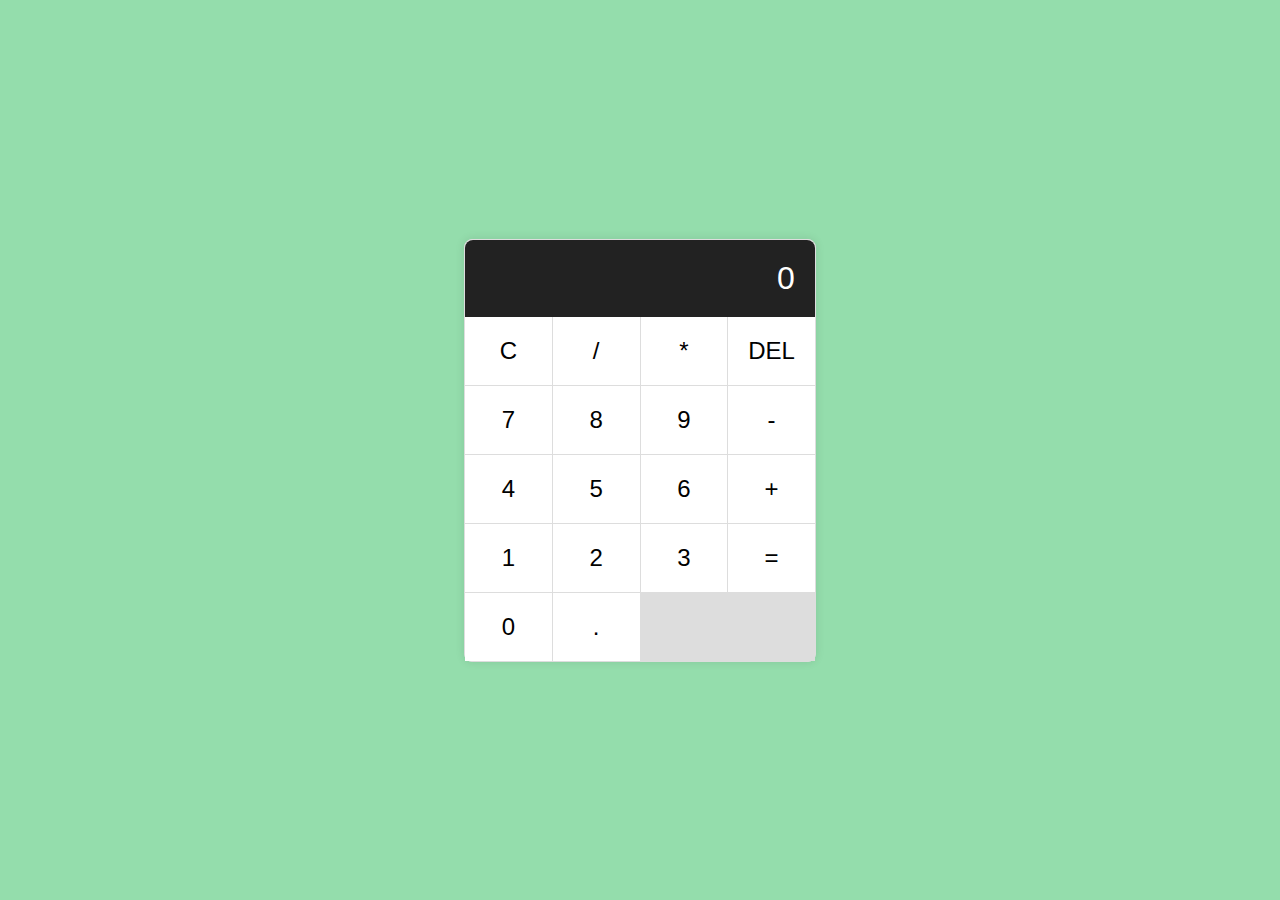
==== index.html @ e9cc3d2d "Add files via upload" ====
<!DOCTYPE html>
<html lang="en">
<head>
    <meta charset="UTF-8">
    <meta name="viewport" content="width=device-width, initial-scale=1.0">
    <title>Calculator</title>
    <link rel="stylesheet" href="styles.css">
</head>
<body>
    <div class="calculator">
        <div class="display" id="display">0</div>
        <div class="buttons">
            <button class="btn" onclick="clearDisplay()">C</button>
            <button class="btn" onclick="appendToDisplay('/')">/</button>
            <button class="btn" onclick="appendToDisplay('*')">*</button>
            <button class="btn" onclick="deleteLast()">DEL</button>
            <button class="btn" onclick="appendToDisplay('7')">7</button>
            <button class="btn" onclick="appendToDisplay('8')">8</button>
            <button class="btn" onclick="appendToDisplay('9')">9</button>
            <button class="btn" onclick="appendToDisplay('-')">-</button>
            <button class="btn" onclick="appendToDisplay('4')">4</button>
            <button class="btn" onclick="appendToDisplay('5')">5</button>
            <button class="btn" onclick="appendToDisplay('6')">6</button>
            <button class="btn" onclick="appendToDisplay('+')">+</button>
            <button class="btn" onclick="appendToDisplay('1')">1</button>
            <button class="btn" onclick="appendToDisplay('2')">2</button>
            <button class="btn" onclick="appendToDisplay('3')">3</button>
            <button class="btn" onclick="calculate()">=</button>
            <button class="btn" onclick="appendToDisplay('0')">0</button>
            <button class="btn" onclick="appendToDisplay('.')">.</button>
        </div>
    </div>
    <script src="script.js"></script>
</body>
</html>
---- styles.css ----
body {
    display: flex;
    justify-content: center;
    align-items: center;
    height: 100vh;
    background-color: #94ddac;
    margin: 0;
    font-family: Arial, sans-serif;
}

.calculator {
    border: 1px solid #ddd;
    border-radius: 8px;
    box-shadow: 0 0 10px rgba(0, 0, 0, 0.1);
    background-color: #fff;
}

.display {
    font-size: 2em;
    background-color: #222;
    color: #fff;
    text-align: right;
    padding: 20px;
    border-top-left-radius: 8px;
    border-top-right-radius: 8px;
    overflow: hidden;
}

.buttons {
    display: grid;
    grid-template-columns: repeat(4, 1fr);
    grid-gap: 1px;
    background-color: #ddd;
}

.btn {
    font-size: 1.5em;
    padding: 20px;
    background-color: #fff;
    border: none;
    cursor: pointer;
    transition: background-color 0.2s;
}

.btn:hover {
    background-color: #f1f1f1;
}

.btn:active {
    background-color: #ddd;
}
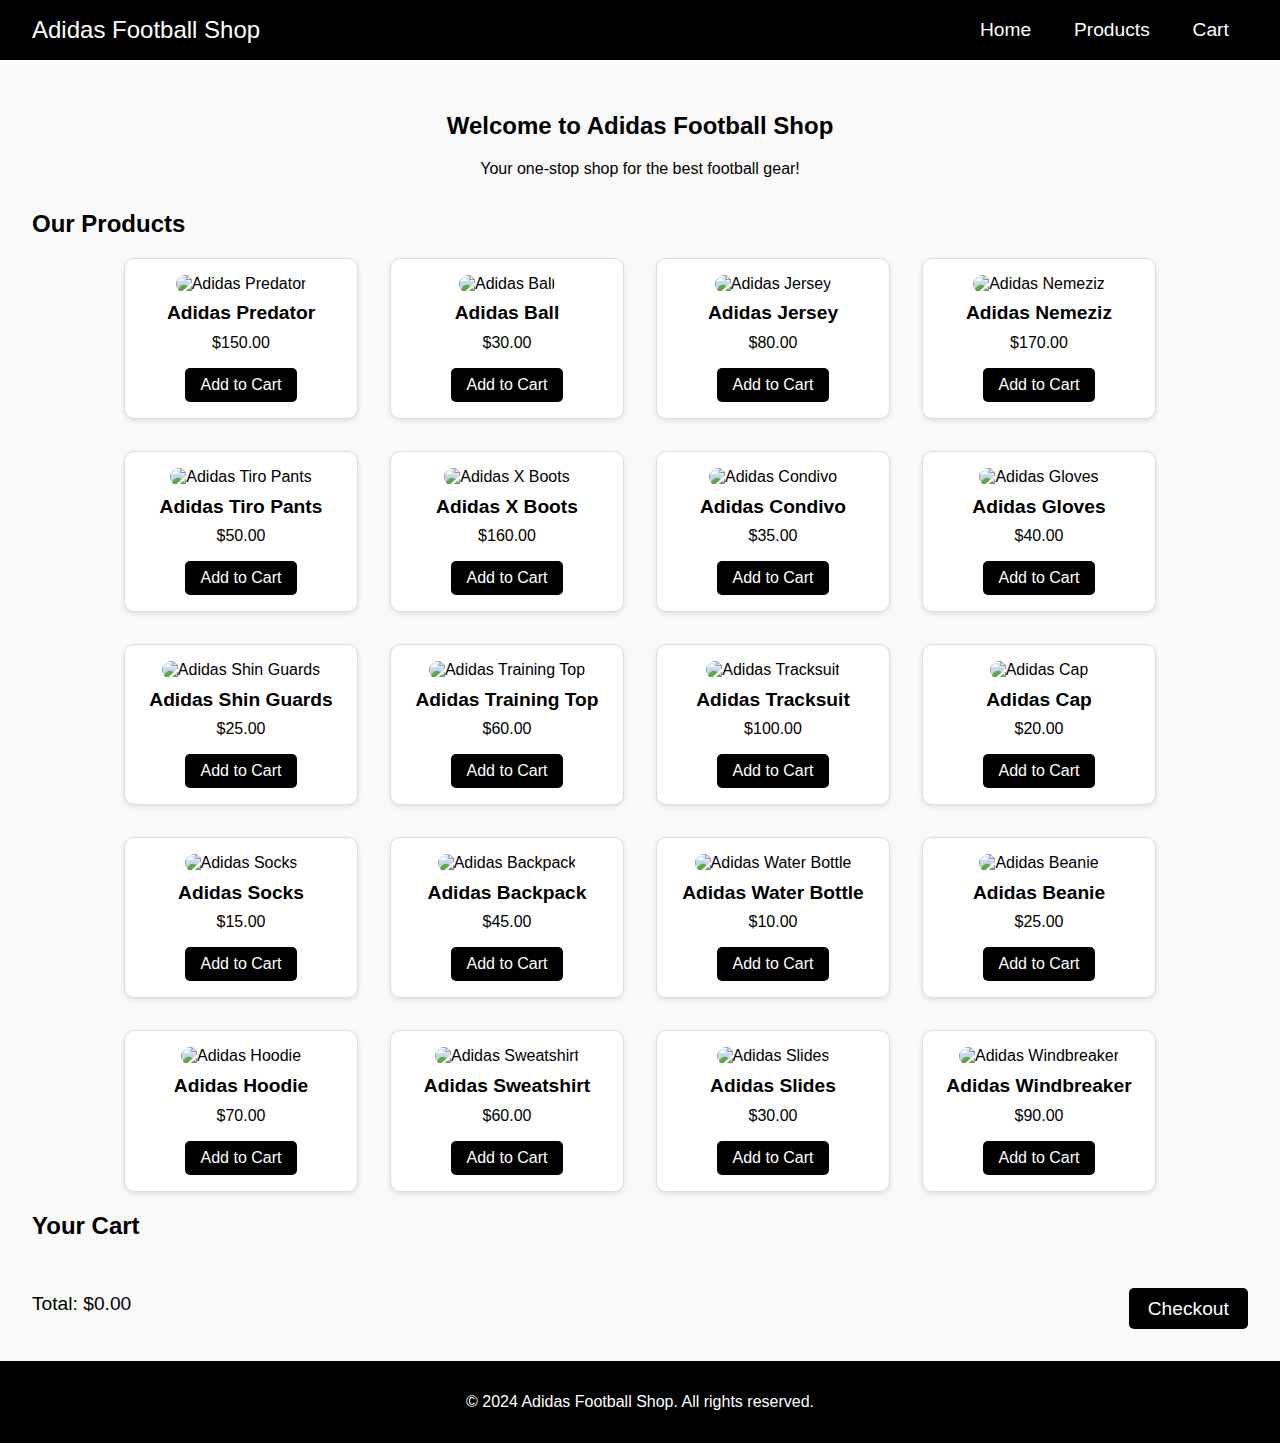
==== commit 5218616c: "Add files via upload" ====
--- a/index.html
+++ b/index.html
@@ -3,33 +3,43 @@
 <head>
     <meta charset="UTF-8">
     <meta name="viewport" content="width=device-width, initial-scale=1.0">
-    <title>Calculator</title>
+    <title>Adidas Football Shop</title>
     <link rel="stylesheet" href="styles.css">
 </head>
 <body>
-    <div class="calculator">
-        <div class="display" id="display">0</div>
-        <div class="buttons">
-            <button class="btn" onclick="clearDisplay()">C</button>
-            <button class="btn" onclick="appendToDisplay('/')">/</button>
-            <button class="btn" onclick="appendToDisplay('*')">*</button>
-            <button class="btn" onclick="deleteLast()">DEL</button>
-            <button class="btn" onclick="appendToDisplay('7')">7</button>
-            <button class="btn" onclick="appendToDisplay('8')">8</button>
-            <button class="btn" onclick="appendToDisplay('9')">9</button>
-            <button class="btn" onclick="appendToDisplay('-')">-</button>
-            <button class="btn" onclick="appendToDisplay('4')">4</button>
-            <button class="btn" onclick="appendToDisplay('5')">5</button>
-            <button class="btn" onclick="appendToDisplay('6')">6</button>
-            <button class="btn" onclick="appendToDisplay('+')">+</button>
-            <button class="btn" onclick="appendToDisplay('1')">1</button>
-            <button class="btn" onclick="appendToDisplay('2')">2</button>
-            <button class="btn" onclick="appendToDisplay('3')">3</button>
-            <button class="btn" onclick="calculate()">=</button>
-            <button class="btn" onclick="appendToDisplay('0')">0</button>
-            <button class="btn" onclick="appendToDisplay('.')">.</button>
-        </div>
-    </div>
+    <header>
+        <div class="logo">Adidas Football Shop</div>
+        <nav>
+            <a href="#home">Home</a>
+            <a href="#products">Products</a>
+            <a href="#cart">Cart</a>
+        </nav>
+    </header>
+    <main>
+        <section id="home">
+            <h2>Welcome to Adidas Football Shop</h2>
+            <p>Your one-stop shop for the best football gear!</p>
+        </section>
+        <section id="products">
+            <h2>Our Products</h2>
+            <div class="product-list">
+                <!-- Products will be dynamically added here -->
+            </div>
+        </section>
+        <section id="cart">
+            <h2>Your Cart</h2>
+            <div class="cart-items">
+                <!-- Cart items will be dynamically added here -->
+            </div>
+            <div class="cart-summary">
+                <div>Total: $<span id="cart-total">0.00</span></div>
+                <button id="checkout">Checkout</button>
+            </div>
+        </section>
+    </main>
+    <footer>
+        <p>&copy; 2024 Adidas Football Shop. All rights reserved.</p>
+    </footer>
     <script src="script.js"></script>
 </body>
 </html>
--- a/styles.css
+++ b/styles.css
@@ -1,51 +1,98 @@
 body {
-    display: flex;
-    justify-content: center;
-    align-items: center;
-    height: 100vh;
-    background-color: #94ddac;
+    font-family: Arial, sans-serif;
     margin: 0;
-    font-family: Arial, sans-serif;
+    padding: 0;
+    background-color: #f9f9f9;
 }
 
-.calculator {
-    border: 1px solid #ddd;
-    border-radius: 8px;
-    box-shadow: 0 0 10px rgba(0, 0, 0, 0.1);
-    background-color: #fff;
+header {
+    background-color: #000;
+    color: #fff;
+    display: flex;
+    justify-content: space-between;
+    align-items: center;
+    padding: 1em 2em;
 }
 
-.display {
-    font-size: 2em;
-    background-color: #222;
-    color: #fff;
-    text-align: right;
-    padding: 20px;
-    border-top-left-radius: 8px;
-    border-top-right-radius: 8px;
-    overflow: hidden;
+.logo {
+    font-size: 1.5em;
 }
 
-.buttons {
-    display: grid;
-    grid-template-columns: repeat(4, 1fr);
-    grid-gap: 1px;
-    background-color: #ddd;
+nav a {
+    margin: 0 1em;
+    color: #fff;
+    text-decoration: none;
+    font-size: 1.2em;
 }
 
-.btn {
-    font-size: 1.5em;
-    padding: 20px;
-    background-color: #fff;
-    border: none;
-    cursor: pointer;
-    transition: background-color 0.2s;
+main {
+    padding: 2em;
 }
 
-.btn:hover {
-    background-color: #f1f1f1;
+#home {
+    text-align: center;
+    margin-bottom: 2em;
 }
 
-.btn:active {
-    background-color: #ddd;
+.product-list, .cart-items {
+    display: flex;
+    flex-wrap: wrap;
+    gap: 2em;
+    justify-content: center;
 }
+
+.product, .cart-item {
+    background-color: #fff;
+    border: 1px solid #ddd;
+    border-radius: 10px;
+    padding: 1em;
+    width: 200px;
+    box-shadow: 0 2px 5px rgba(0, 0, 0, 0.1);
+    text-align: center;
+}
+
+.product img, .cart-item img {
+    max-width: 100%;
+    border-radius: 10px;
+}
+
+.product h3, .cart-item h3 {
+    font-size: 1.2em;
+    margin: 0.5em 0;
+}
+
+.product p, .cart-item p {
+    font-size: 1em;
+    margin: 0.5em 0;
+}
+
+.product button, .cart-item button, #checkout {
+    background-color: #000;
+    color: #fff;
+    border: none;
+    padding: 0.5em 1em;
+    cursor: pointer;
+    margin-top: 0.5em;
+    font-size: 1em;
+    border-radius: 5px;
+    transition: background-color 0.3s;
+}
+
+.product button:hover, .cart-item button:hover, #checkout:hover {
+    background-color: #444;
+}
+
+.cart-summary {
+    display: flex;
+    justify-content: space-between;
+    align-items: center;
+    margin-top: 1em;
+    font-size: 1.2em;
+}
+
+footer {
+    text-align: center;
+    padding: 1em 0;
+    background-color: #000;
+    color: #fff;
+}
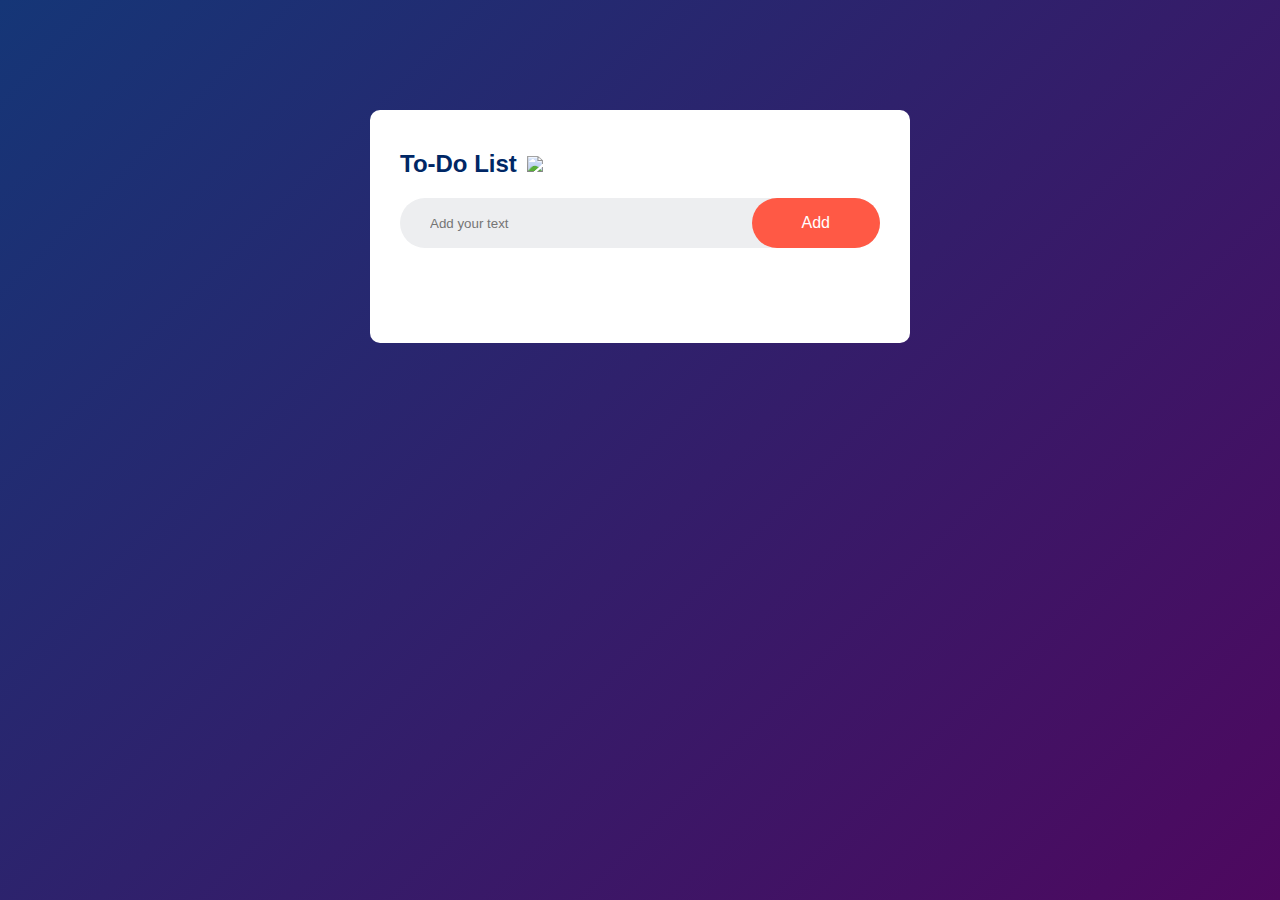
==== commit 9e15c598: "Add files via upload" ====
--- a/index.html
+++ b/index.html
@@ -1,45 +1,25 @@
 <!DOCTYPE html>
-<html lang="en">
+<html>
 <head>
-    <meta charset="UTF-8">
-    <meta name="viewport" content="width=device-width, initial-scale=1.0">
-    <title>Adidas Football Shop</title>
-    <link rel="stylesheet" href="styles.css">
+    <meta name="viewport" content="width=device-width, initial-scale=1">
+    <title>To-Do List App</title>
+    <link rel="stylesheet" href="style.css">
 </head>
 <body>
-    <header>
-        <div class="logo">Adidas Football Shop</div>
-        <nav>
-            <a href="#home">Home</a>
-            <a href="#products">Products</a>
-            <a href="#cart">Cart</a>
-        </nav>
-    </header>
-    <main>
-        <section id="home">
-            <h2>Welcome to Adidas Football Shop</h2>
-            <p>Your one-stop shop for the best football gear!</p>
-        </section>
-        <section id="products">
-            <h2>Our Products</h2>
-            <div class="product-list">
-                <!-- Products will be dynamically added here -->
-            </div>
-        </section>
-        <section id="cart">
-            <h2>Your Cart</h2>
-            <div class="cart-items">
-                <!-- Cart items will be dynamically added here -->
-            </div>
-            <div class="cart-summary">
-                <div>Total: $<span id="cart-total">0.00</span></div>
-                <button id="checkout">Checkout</button>
-            </div>
-        </section>
-    </main>
-    <footer>
-        <p>&copy; 2024 Adidas Football Shop. All rights reserved.</p>
-    </footer>
-    <script src="script.js"></script>
+<div class="container">
+    <div class="todo-app">
+        <h2>To-Do List <img src="images/icon.png"></h2>
+        <div class="row">
+            <input type="text" id="input-box" placeholder="Add your text">
+            <button onclick="addTask()">Add</button>
+        </div>
+        <ul id="list-container">
+            <!-- <li class="checked">Task 1</li>
+            <li>Task 2</li>
+            <li>Task 3</li> -->
+        </ul>
+    </div>
+</div>
+<script src="script.js"></script>
 </body>
-</html>
+</html>--- a/style.css
+++ b/style.css
@@ -0,0 +1,99 @@
+*{
+    margin: 0;
+    padding: 0;
+    font-family: 'Poppins', sans-serif;
+    box-sizing: border-box;
+}
+.container{
+    width: 100%;
+    min-height: 100vh;
+    background: linear-gradient(135deg, #153677,#4e085f);
+    padding: 10px;
+}
+.todo-app{
+    width: 100%;
+    max-width: 540px;
+    background: #fff;
+    margin: 100px auto 20px;
+    padding: 40px 30px 70px;
+    border-radius: 10px;
+}
+.todo-app h2{
+    color: #002765;
+    display: flex;
+    align-items: center;
+    margin-bottom: 20px;
+}
+.todo-app h2 img{
+    width: 30px;
+    margin-left: 10px;
+}
+.row{
+    display: flex;
+    align-items: center;
+    justify-content: space-between;
+    background: #edeef0;
+    border-radius: 30px;
+    padding-left: 20px;
+    margin-bottom: 25px;
+}
+input{
+    flex: 1;
+    border: none;
+    outline: none;
+    background: transparent;
+    padding: 10px;
+    font-weight: 14px;
+}
+button{
+    border: none;
+    outline: none;
+    padding: 16px 50px;
+    background: #ff5945;
+    color: #fff;
+    font-size: 16px;
+    cursor: pointer;
+    border-radius: 40px;
+}
+ul li{
+    list-style: none;
+    font-size: 17px;
+    padding: 12px 8px 12px 50px;
+    user-select: none;
+    cursor: pointer;
+    position: relative;
+}
+ul li::before{
+    content: '';
+    position: absolute;
+    height: 28px;
+    width: 28px;
+    border-radius: 50%;
+    background-image: url(images/unchecked.png);
+    background-size: cover;
+    background-position: center;
+    top: 12px;
+    left: 8px;
+}
+ul li.checked{
+    color: #555;
+    text-decoration: line-through;
+}
+ul li.checked::before{
+    background-image: url(images/checked.png);
+}
+ul li span{
+    position: absolute;
+    right: 0;
+    top: 5px;
+    width: 40px;
+    height: 40px;
+    font-size: 22px;
+    color: #555;
+    line-height: 40px;
+    text-align: center;
+    border-radius: 50%;
+}
+ul li span:hover{
+    background: #edeef0;
+}